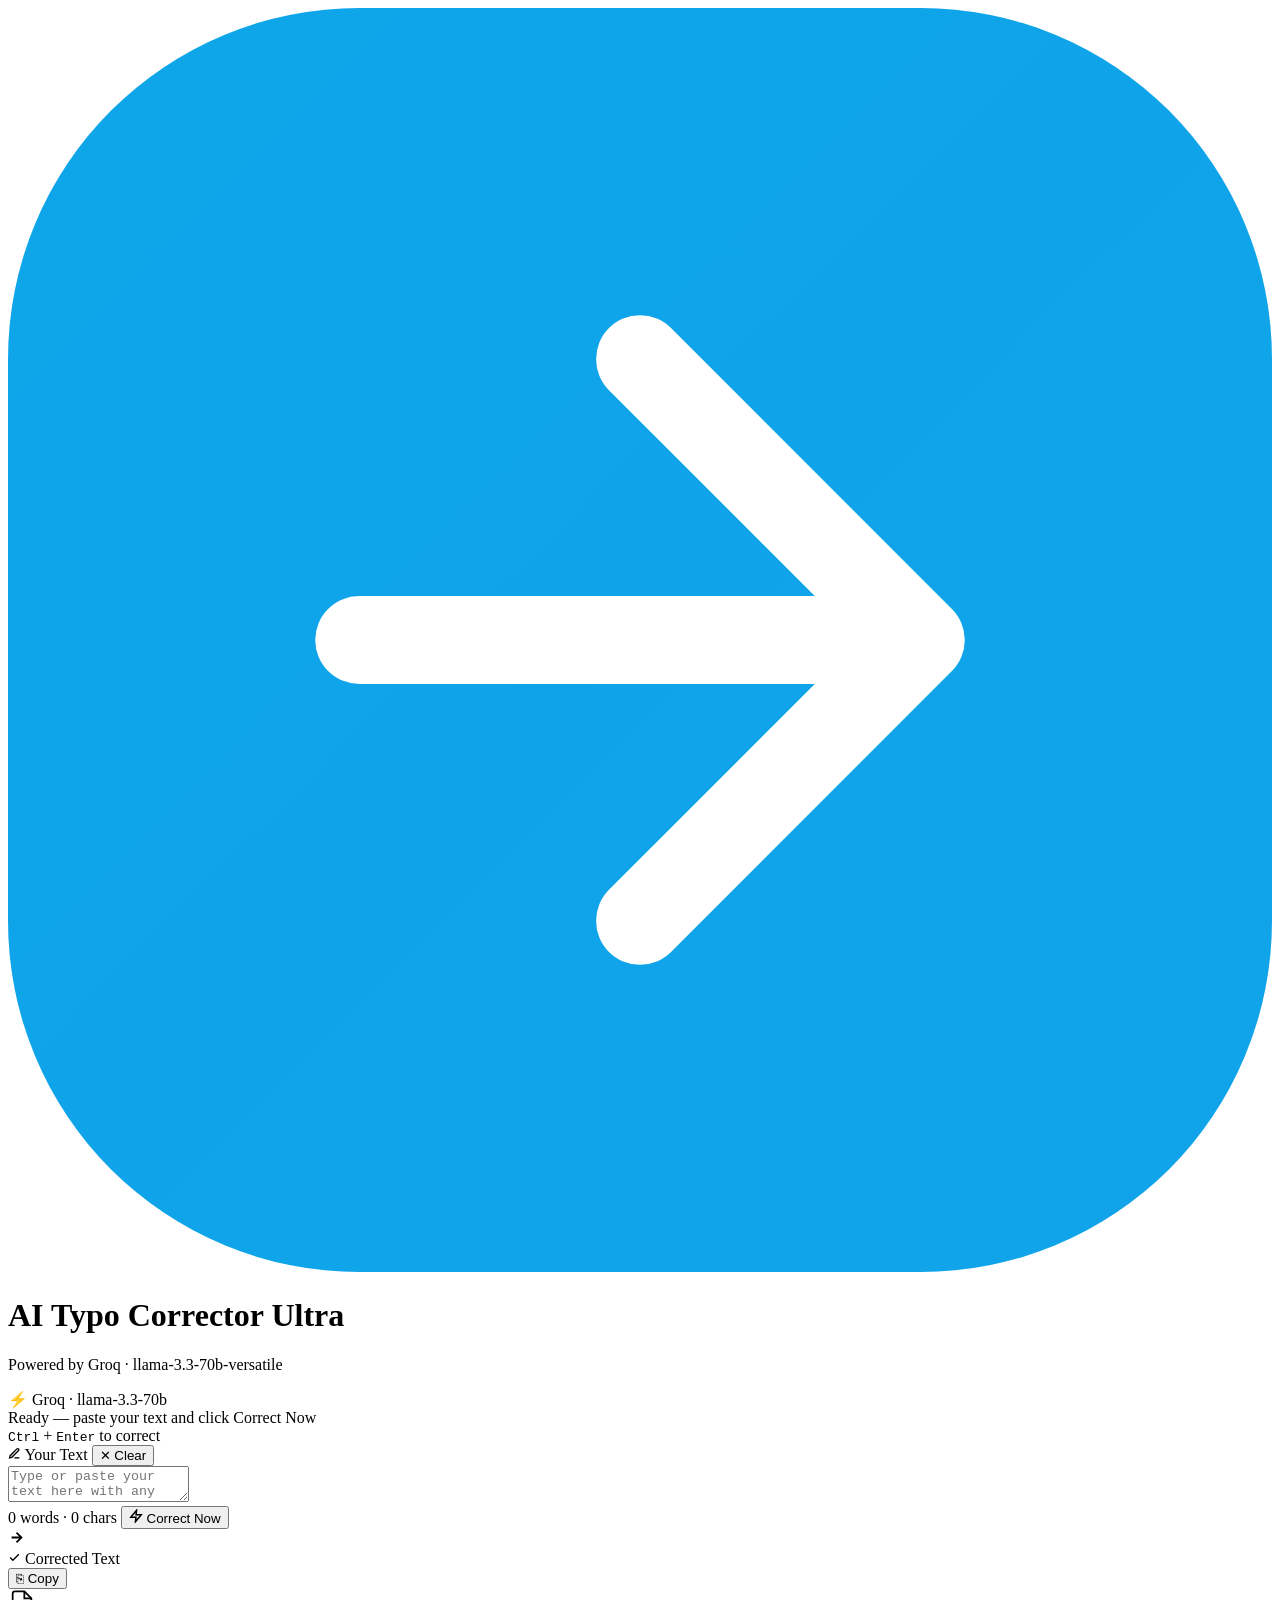
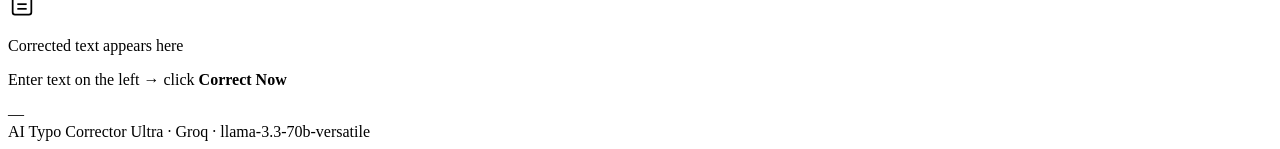
==== index.html @ 6c65062d "Add files via upload" ====
<!DOCTYPE html>
<html lang="en">
<head>
  <meta charset="UTF-8" />
  <meta name="viewport" content="width=device-width, initial-scale=1.0"/>
  <title>AI Typo Corrector Ultra</title>
  <link rel="preconnect" href="https://fonts.googleapis.com">
  <link rel="preconnect" href="https://fonts.gstatic.com" crossorigin>
  <link href="https://fonts.googleapis.com/css2?family=Outfit:wght@300;400;500;600;700;800&family=JetBrains+Mono:wght@400;500&display=swap" rel="stylesheet">
  <link rel="stylesheet" href="css/style.css" />
</head>
<body>

  <!-- BACKGROUND -->
  <div class="bg-wrap" aria-hidden="true">
    <div class="bg-orb orb-1"></div>
    <div class="bg-orb orb-2"></div>
    <div class="bg-orb orb-3"></div>
    <div class="bg-grid"></div>
  </div>

  <div class="app">

    <!-- ── HEADER ─────────────────────────────── -->
    <header class="topbar">
      <div class="topbar-brand">
        <div class="brand-icon">
          <svg viewBox="0 0 36 36" fill="none" xmlns="http://www.w3.org/2000/svg">
            <rect width="36" height="36" rx="10" fill="url(#bg)"/>
            <path d="M10 18h16M18 10l8 8-8 8" stroke="#fff" stroke-width="2.5" stroke-linecap="round" stroke-linejoin="round"/>
            <defs>
              <linearGradient id="bg" x1="0" y1="0" x2="36" y2="36">
                <stop stop-color="#0ea5e9"/><stop offset="1" stop-color="#6366f1"/>
              </linearGradient>
            </defs>
          </svg>
        </div>
        <div>
          <h1 class="brand-name">AI Typo Corrector <span class="brand-ultra">Ultra</span></h1>
          <p class="brand-sub">Powered by Groq · llama-3.3-70b-versatile</p>
        </div>
      </div>
      <div class="topbar-right">
        <div class="model-chip">
          <span class="chip-dot"></span>
          ⚡ Groq · llama-3.3-70b
        </div>
      </div>
    </header>

    <!-- ── STATUS BAR ─────────────────────────── -->
    <div class="statusbar">
      <div class="status-left">
        <span class="status-dot" id="statusDot"></span>
        <span class="status-text" id="statusText">Ready — paste your text and click Correct Now</span>
      </div>
      <div class="status-right">
        <kbd>Ctrl</kbd> + <kbd>Enter</kbd> to correct
      </div>
    </div>

    <!-- ── EDITOR ──────────────────────────────── -->
    <main class="editor-area">

      <!-- INPUT -->
      <section class="panel input-panel">
        <div class="panel-header">
          <span class="panel-label">
            <svg width="13" height="13" viewBox="0 0 24 24" fill="none" stroke="currentColor" stroke-width="2.5"><path d="M12 20h9"/><path d="M16.5 3.5a2.121 2.121 0 013 3L7 19l-4 1 1-4L16.5 3.5z"/></svg>
            Your Text
          </span>
          <button class="ghost-btn" id="clearBtn">✕ Clear</button>
        </div>
        <div class="panel-body">
          <textarea
            id="inputText"
            class="editor-textarea"
            placeholder="Type or paste your text here with any mistakes...&#10;&#10;"
            spellcheck="false"
          ></textarea>
        </div>
        <div class="panel-footer">
          <span class="meta-info" id="inputMeta">0 words · 0 chars</span>
          <button class="correct-btn" id="correctBtn">
            <svg width="14" height="14" viewBox="0 0 24 24" fill="none" stroke="currentColor" stroke-width="2.5"><path d="M13 2L3 14h9l-1 8 10-12h-9l1-8z"/></svg>
            Correct Now
          </button>
        </div>
      </section>

      <!-- ARROW -->
      <div class="arrow-col">
        <div class="arrow-ring" id="arrowRing">
          <svg id="arrowSvg" width="17" height="17" viewBox="0 0 24 24" fill="none" stroke="currentColor" stroke-width="2.5"><path d="M5 12h14M12 5l7 7-7 7"/></svg>
        </div>
      </div>

      <!-- OUTPUT -->
      <section class="panel output-panel">
        <div class="panel-header">
          <span class="panel-label">
            <svg width="13" height="13" viewBox="0 0 24 24" fill="none" stroke="currentColor" stroke-width="2.5"><polyline points="20 6 9 17 4 12"/></svg>
            Corrected Text
          </span>
          <div class="panel-header-right">
            <span class="badge" id="badge" style="display:none"></span>
            <button class="ghost-btn" id="copyBtn">⎘ Copy</button>
          </div>
        </div>
        <div class="panel-body">
          <div class="output-box" id="outputBox">
            <div class="empty-state">
              <div class="empty-icon">
                <svg width="28" height="28" viewBox="0 0 24 24" fill="none" stroke="currentColor" stroke-width="1.5"><path d="M14 2H6a2 2 0 00-2 2v16a2 2 0 002 2h12a2 2 0 002-2V8z"/><polyline points="14 2 14 8 20 8"/><line x1="16" y1="13" x2="8" y2="13"/><line x1="16" y1="17" x2="8" y2="17"/></svg>
              </div>
              <p class="empty-title">Corrected text appears here</p>
              <p class="empty-hint">Enter text on the left → click <strong>Correct Now</strong></p>
            </div>
          </div>
        </div>
        <div class="panel-footer">
          <span class="meta-info" id="outputMeta">—</span>
        </div>
      </section>

    </main>

    <!-- ── ERROR ───────────────────────────────── -->
    <div class="error-bar" id="errorBar" style="display:none">
      <svg width="15" height="15" viewBox="0 0 24 24" fill="none" stroke="currentColor" stroke-width="2"><circle cx="12" cy="12" r="10"/><line x1="12" y1="8" x2="12" y2="12"/><line x1="12" y1="16" x2="12.01" y2="16"/></svg>
      <span id="errorMsg"></span>
      <button class="err-close" id="errClose">✕</button>
    </div>

    <!-- ── CHANGES ─────────────────────────────── -->
    <section class="changes-section" id="changesSection" style="display:none">
      <div class="changes-header">
        <div class="changes-title">
          <svg width="14" height="14" viewBox="0 0 24 24" fill="none" stroke="currentColor" stroke-width="2"><polyline points="9 11 12 14 22 4"/><path d="M21 12v7a2 2 0 01-2 2H5a2 2 0 01-2-2V5a2 2 0 012-2h11"/></svg>
          What Was Fixed
        </div>
        <span class="changes-count" id="changesCount"></span>
      </div>
      <div class="changes-summary" id="changesSummary"></div>
      <div class="changes-grid" id="changesGrid"></div>
    </section>

    <!-- ── FOOTER ──────────────────────────────── -->
    <footer class="app-footer">
      <span>AI Typo Corrector Ultra</span>
      <span class="fdot">·</span>
      <span>Groq · llama-3.3-70b-versatile</span>
    </footer>

  </div>

  <!-- LOADER -->
  <div class="loader-overlay" id="loaderOverlay" style="display:none">
    <div class="loader-card">
      <div class="loader-ring">
        <svg viewBox="0 0 50 50">
          <circle cx="25" cy="25" r="20" fill="none" stroke="url(#lg)" stroke-width="4"
            stroke-linecap="round" stroke-dasharray="100 26"/>
          <defs>
            <linearGradient id="lg" x1="0%" y1="0%" x2="100%" y2="0%">
              <stop offset="0%" stop-color="#0ea5e9"/>
              <stop offset="100%" stop-color="#6366f1"/>
            </linearGradient>
          </defs>
        </svg>
      </div>
      <p class="loader-msg" id="loaderMsg">Analyzing your text...</p>
      <div class="loader-bar"><div class="loader-fill"></div></div>
    </div>
  </div>

  <script src="js/app.js"></script>
</body>
</html>
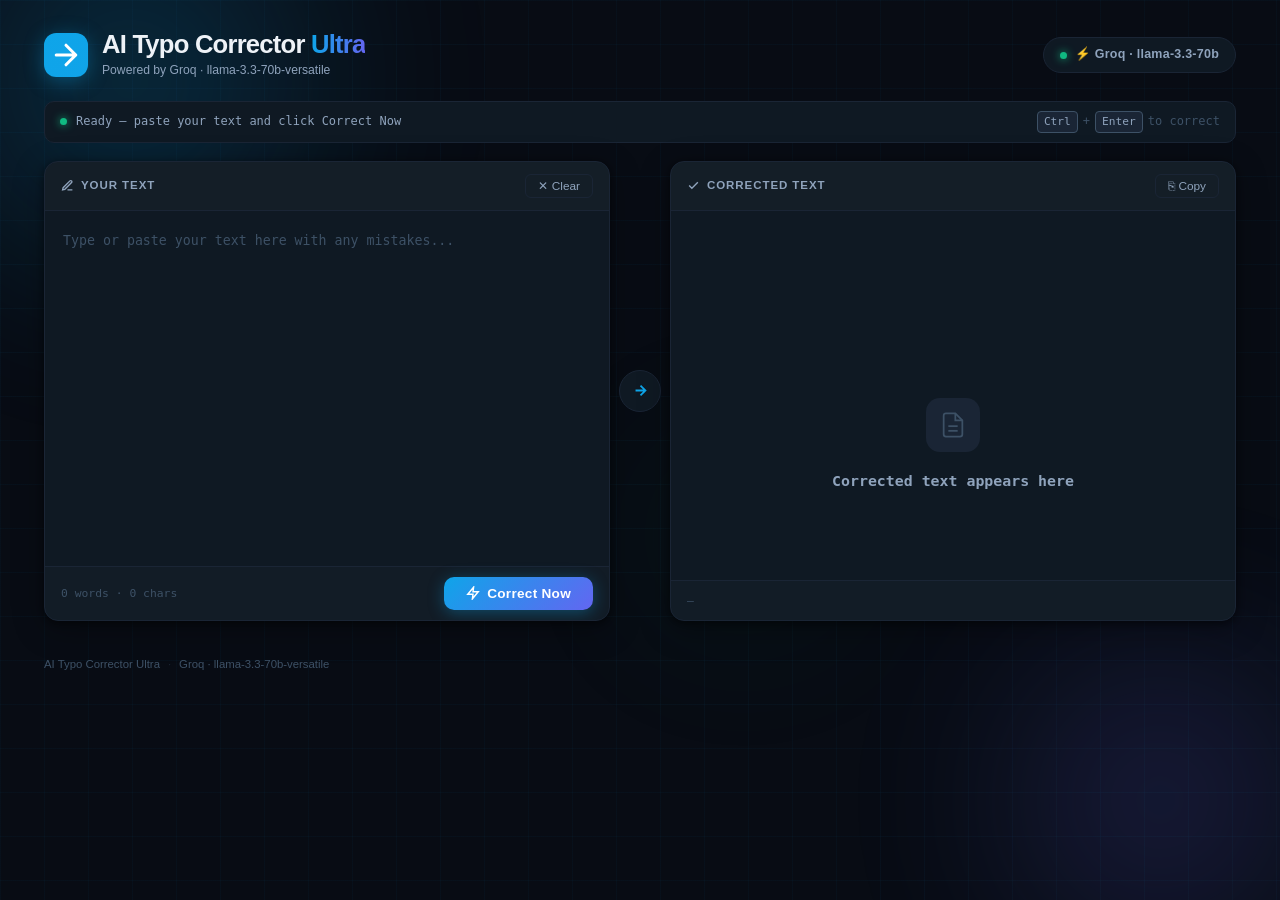
==== commit 814ee4e9: "Update index.html" ====
--- a/index.html
+++ b/index.html
@@ -115,7 +115,7 @@
                 <svg width="28" height="28" viewBox="0 0 24 24" fill="none" stroke="currentColor" stroke-width="1.5"><path d="M14 2H6a2 2 0 00-2 2v16a2 2 0 002 2h12a2 2 0 002-2V8z"/><polyline points="14 2 14 8 20 8"/><line x1="16" y1="13" x2="8" y2="13"/><line x1="16" y1="17" x2="8" y2="17"/></svg>
               </div>
               <p class="empty-title">Corrected text appears here</p>
-              <p class="empty-hint">Enter text on the left → click <strong>Correct Now</strong></p>
+          
             </div>
           </div>
         </div>
--- a/css/style.css
+++ b/css/style.css
@@ -0,0 +1,459 @@
+/* ═══════════════════════════════════════════════════════
+   AI TYPO CORRECTOR ULTRA  ·  css/style.css
+   Professional Dark Theme  ·  Teal + Indigo
+═══════════════════════════════════════════════════════ */
+
+/* ── TOKENS ──────────────────────────────────────────── */
+:root {
+  --bg:           #080c14;
+  --surface:      #0d1117;
+  --panel:        #0f1923;
+  --panel-b:      #1a2535;
+  --panel-hover:  #162030;
+  --input-bg:     #0a1220;
+
+  --teal:         #0ea5e9;
+  --teal-10:      rgba(14,165,233,0.10);
+  --teal-20:      rgba(14,165,233,0.20);
+  --teal-glow:    rgba(14,165,233,0.30);
+  --indigo:       #6366f1;
+  --indigo-10:    rgba(99,102,241,0.10);
+  --emerald:      #10b981;
+  --rose:         #f43f5e;
+  --amber:        #f59e0b;
+
+  --t1:           #eef2f7;
+  --t2:           #8fa3bc;
+  --t3:           #3d5166;
+
+  --r-sm:  6px;
+  --r-md:  10px;
+  --r-lg:  14px;
+  --r-xl:  20px;
+
+  --shadow: 0 2px 8px rgba(0,0,0,0.5), 0 8px 32px rgba(0,0,0,0.3);
+  --ease:   cubic-bezier(0.4,0,0.2,1);
+
+  --font:  'Outfit', sans-serif;
+  --mono:  'JetBrains Mono', monospace;
+}
+
+/* ── RESET ───────────────────────────────────────────── */
+*, *::before, *::after { box-sizing: border-box; margin: 0; padding: 0; }
+html { scroll-behavior: smooth; }
+body {
+  font-family: var(--font);
+  background: var(--bg);
+  color: var(--t1);
+  font-size: 14px;
+  line-height: 1.6;
+  min-height: 100vh;
+  overflow-x: hidden;
+  -webkit-font-smoothing: antialiased;
+}
+a { color: var(--teal); text-decoration: none; }
+a:hover { text-decoration: underline; }
+button { cursor: pointer; font-family: var(--font); }
+
+/* ── BACKGROUND ──────────────────────────────────────── */
+.bg-wrap {
+  position: fixed; inset: 0;
+  z-index: 0; pointer-events: none; overflow: hidden;
+}
+.bg-orb {
+  position: absolute; border-radius: 50%;
+  filter: blur(90px); opacity: 0.28;
+  animation: float 14s ease-in-out infinite alternate;
+}
+.orb-1 { width:520px;height:520px; background:radial-gradient(circle,#0ea5e9,transparent 70%); top:-180px;left:-130px; animation-duration:16s; }
+.orb-2 { width:400px;height:400px; background:radial-gradient(circle,#6366f1,transparent 70%); bottom:-100px;right:-80px; animation-duration:11s;animation-delay:-5s; }
+.orb-3 { width:260px;height:260px; background:radial-gradient(circle,#10b981,transparent 70%); top:45%;left:48%; opacity:0.12; animation-duration:20s; }
+@keyframes float { from{transform:translateY(0) scale(1)} to{transform:translateY(28px) scale(1.07)} }
+.bg-grid {
+  position:absolute; inset:0;
+  background-image:
+    linear-gradient(rgba(14,165,233,0.035) 1px, transparent 1px),
+    linear-gradient(90deg, rgba(14,165,233,0.035) 1px, transparent 1px);
+  background-size:44px 44px;
+}
+
+/* ── APP SHELL ───────────────────────────────────────── */
+.app {
+  position: relative; z-index: 1;
+  max-width: 1240px;
+  margin: 0 auto;
+  padding: 0 24px 64px;
+  display: flex; flex-direction: column; gap: 0;
+}
+
+/* ── TOPBAR ──────────────────────────────────────────── */
+.topbar {
+  display: flex; align-items: center; justify-content: space-between;
+  padding: 30px 0 20px; gap: 16px; flex-wrap: wrap;
+}
+.topbar-brand { display:flex; align-items:center; gap:14px; }
+.brand-icon {
+  width:44px; height:44px; border-radius:13px; flex-shrink:0;
+  box-shadow: 0 4px 20px rgba(14,165,233,0.35);
+}
+.brand-icon svg { display:block; width:100%; height:100%; }
+.brand-name {
+  font-size: clamp(1.25rem,2.5vw,1.6rem);
+  font-weight: 800;
+  letter-spacing: -0.03em;
+  line-height: 1.1;
+  color: var(--t1);
+}
+.brand-ultra {
+  background: linear-gradient(90deg, var(--teal), var(--indigo));
+  -webkit-background-clip: text;
+  -webkit-text-fill-color: transparent;
+  background-clip: text;
+}
+.brand-sub { font-size:0.76rem; color:var(--t2); margin-top:3px; }
+
+/* MODEL CHIP */
+.model-chip {
+  display:flex; align-items:center; gap:8px;
+  padding: 7px 16px;
+  background: var(--panel);
+  border: 1px solid var(--panel-b);
+  border-radius: 99px;
+  font-size: 0.78rem; font-weight: 600; color: var(--t2);
+  letter-spacing: 0.02em;
+}
+.chip-dot {
+  width:7px; height:7px; border-radius:50%;
+  background: var(--emerald);
+  box-shadow: 0 0 8px var(--emerald);
+  animation: blink 2.5s ease-in-out infinite;
+}
+@keyframes blink { 0%,100%{opacity:1} 50%{opacity:0.35} }
+
+/* ── STATUS BAR ──────────────────────────────────────── */
+.statusbar {
+  display:flex; align-items:center; justify-content:space-between;
+  padding: 9px 15px;
+  background: var(--panel);
+  border: 1px solid var(--panel-b);
+  border-radius: var(--r-md);
+  margin-bottom: 18px;
+  font-size: 0.75rem; color: var(--t2);
+  font-family: var(--mono);
+}
+.status-left  { display:flex; align-items:center; gap:9px; }
+.status-right { display:flex; align-items:center; gap:5px; color:var(--t3); }
+.status-dot {
+  width:7px; height:7px; border-radius:50%;
+  background: var(--emerald);
+  box-shadow: 0 0 8px var(--emerald);
+  flex-shrink:0;
+  transition: background 0.3s, box-shadow 0.3s;
+}
+.status-dot.busy   { background:var(--amber); box-shadow:0 0 8px var(--amber); }
+.status-dot.error  { background:var(--rose);  box-shadow:0 0 8px var(--rose);  }
+.statusbar kbd {
+  background: var(--panel-b);
+  border: 1px solid var(--t3);
+  border-radius: 4px;
+  padding: 1px 6px;
+  font-family: var(--mono); font-size:0.7rem;
+  color: var(--t2);
+}
+
+/* ── EDITOR AREA ─────────────────────────────────────── */
+.editor-area {
+  display: grid;
+  grid-template-columns: 1fr 60px 1fr;
+  min-height: 460px;
+  align-items: stretch;
+  margin-bottom: 14px;
+}
+
+/* ── PANEL ───────────────────────────────────────────── */
+.panel {
+  background: var(--panel);
+  border: 1px solid var(--panel-b);
+  border-radius: var(--r-lg);
+  display: flex; flex-direction: column;
+  overflow: hidden;
+  box-shadow: var(--shadow);
+  transition: border-color 0.25s var(--ease);
+}
+.panel:focus-within { border-color: rgba(14,165,233,0.4); }
+
+.panel-header {
+  display:flex; align-items:center; justify-content:space-between;
+  padding: 12px 16px;
+  border-bottom: 1px solid var(--panel-b);
+  background: rgba(255,255,255,0.018);
+  flex-shrink: 0;
+}
+.panel-label {
+  display:flex; align-items:center; gap:7px;
+  font-size:0.72rem; font-weight:700; color:var(--t2);
+  text-transform:uppercase; letter-spacing:0.08em;
+}
+.panel-header-right { display:flex; align-items:center; gap:10px; }
+.panel-body  { flex:1; display:flex; flex-direction:column; overflow:hidden; }
+.panel-footer {
+  display:flex; align-items:center; justify-content:space-between;
+  padding: 10px 16px;
+  border-top: 1px solid var(--panel-b);
+  background: rgba(255,255,255,0.012);
+  flex-shrink: 0;
+}
+
+/* TEXTAREA */
+.editor-textarea {
+  flex:1; width:100%;
+  background: transparent; border:none; outline:none;
+  color:var(--t1);
+  font-family: var(--mono); font-size:0.87rem; line-height:1.85;
+  padding: 18px 18px;
+  resize: none;
+  caret-color: var(--teal);
+}
+.editor-textarea::placeholder { color:var(--t3); font-size:0.83rem; }
+
+/* OUTPUT */
+.output-box {
+  flex:1;
+  padding: 18px;
+  font-family: var(--mono); font-size:0.87rem; line-height:1.85;
+  color:var(--t1);
+  overflow-y: auto;
+  white-space: pre-wrap;
+  word-break: break-word;
+}
+
+/* EMPTY STATE */
+.empty-state {
+  display:flex; flex-direction:column; align-items:center; justify-content:center;
+  height:100%; min-height:200px;
+  gap:10px; text-align:center; padding:40px;
+}
+.empty-icon {
+  width:54px; height:54px;
+  border-radius:14px;
+  background:var(--panel-b);
+  display:flex; align-items:center; justify-content:center;
+  color:var(--t3); margin-bottom:6px;
+}
+.empty-title { font-size:0.93rem; font-weight:600; color:var(--t2); }
+.empty-hint  { font-size:0.77rem; color:var(--t3); }
+.empty-hint strong { color:var(--t2); }
+
+/* META */
+.meta-info { font-size:0.71rem; color:var(--t3); font-family:var(--mono); }
+
+/* ── BUTTONS ─────────────────────────────────────────── */
+.correct-btn {
+  display:flex; align-items:center; gap:7px;
+  padding: 9px 22px;
+  border:none; border-radius:var(--r-md);
+  background: linear-gradient(135deg, var(--teal) 0%, var(--indigo) 100%);
+  color:#fff;
+  font-family:var(--font); font-size:0.85rem; font-weight:700;
+  letter-spacing:0.02em;
+  box-shadow: 0 3px 16px rgba(14,165,233,0.35);
+  transition: opacity 0.2s, transform 0.15s, box-shadow 0.2s;
+}
+.correct-btn:hover  { opacity:0.91; transform:translateY(-1px); box-shadow:0 6px 24px rgba(14,165,233,0.5); }
+.correct-btn:active { transform:translateY(0); }
+.correct-btn:disabled { opacity:0.35; cursor:not-allowed; transform:none; }
+
+.ghost-btn {
+  background:transparent;
+  border:1px solid var(--panel-b);
+  border-radius:var(--r-sm);
+  color:var(--t2); font-size:0.74rem;
+  padding:4px 12px;
+  transition: all 0.2s;
+}
+.ghost-btn:hover { border-color:var(--teal); color:var(--teal); background:var(--teal-10); }
+
+/* BADGE */
+.badge {
+  font-size:0.69rem; font-weight:700;
+  padding:3px 10px; border-radius:99px;
+  background: linear-gradient(90deg, var(--teal), var(--indigo));
+  color:#fff; letter-spacing:0.04em;
+}
+
+/* ── ARROW COLUMN ────────────────────────────────────── */
+.arrow-col {
+  display:flex; align-items:center; justify-content:center;
+}
+.arrow-ring {
+  width:42px; height:42px; border-radius:50%;
+  background: var(--panel);
+  border: 1px solid var(--panel-b);
+  display:flex; align-items:center; justify-content:center;
+  color:var(--teal);
+  transition: all 0.25s;
+}
+.arrow-ring.spinning {
+  border-color: var(--teal);
+  background: var(--teal-10);
+  animation: spin 0.85s linear infinite;
+}
+@keyframes spin { to { transform:rotate(360deg); } }
+
+/* ── ERROR BAR ───────────────────────────────────────── */
+.error-bar {
+  display:flex; align-items:center; gap:10px;
+  padding:12px 16px;
+  background:rgba(244,63,94,0.08);
+  border:1px solid rgba(244,63,94,0.28);
+  border-radius:var(--r-md);
+  color:#fb7185; font-size:0.82rem;
+  margin-bottom:14px;
+  animation: slideDown 0.25s ease;
+}
+.error-bar svg { flex-shrink:0; }
+.error-bar span { flex:1; }
+.err-close {
+  background:none; border:none;
+  color:#fb7185; font-size:0.9rem; opacity:0.7;
+  transition:opacity 0.2s; padding:0 4px;
+}
+.err-close:hover { opacity:1; }
+@keyframes slideDown { from{opacity:0;transform:translateY(-8px)} to{opacity:1;transform:translateY(0)} }
+
+/* ── CHANGES SECTION ─────────────────────────────────── */
+.changes-section {
+  background: var(--panel);
+  border: 1px solid var(--panel-b);
+  border-radius: var(--r-lg);
+  overflow: hidden;
+  box-shadow: var(--shadow);
+  margin-bottom: 16px;
+  animation: slideDown 0.3s ease;
+}
+.changes-header {
+  display:flex; align-items:center; justify-content:space-between;
+  padding:14px 18px;
+  border-bottom:1px solid var(--panel-b);
+  background: rgba(255,255,255,0.018);
+}
+.changes-title {
+  display:flex; align-items:center; gap:8px;
+  font-size:0.75rem; font-weight:700;
+  color:var(--t1); text-transform:uppercase; letter-spacing:0.07em;
+}
+.changes-count { font-size:0.73rem; color:var(--t2); font-family:var(--mono); }
+.changes-summary {
+  padding:11px 18px;
+  font-size:0.81rem; color:var(--t2);
+  border-bottom:1px solid var(--panel-b);
+  font-style:italic;
+}
+.changes-grid {
+  display:grid;
+  grid-template-columns: repeat(auto-fill, minmax(290px, 1fr));
+  gap:1px;
+  background:var(--panel-b);
+}
+.change-item {
+  background:var(--panel);
+  padding:12px 18px;
+  display:flex; align-items:center; gap:10px;
+  transition:background 0.2s;
+}
+.change-item:hover { background:var(--panel-hover); }
+.c-type {
+  font-size:0.62rem; font-weight:700; text-transform:uppercase;
+  letter-spacing:0.08em; padding:2px 8px; border-radius:4px;
+  flex-shrink:0; min-width:70px; text-align:center;
+}
+.c-type.typo        { background:rgba(244,63,94,0.13); color:#fb7185; }
+.c-type.grammar     { background:rgba(14,165,233,0.13); color:var(--teal); }
+.c-type.punctuation { background:rgba(245,158,11,0.13); color:var(--amber); }
+.c-type.style       { background:rgba(99,102,241,0.13); color:#818cf8; }
+.c-type.other       { background:rgba(143,163,188,0.10); color:var(--t2); }
+.c-wrong {
+  font-family:var(--mono); font-size:0.78rem;
+  color:#fb7185; text-decoration:line-through;
+  flex:1; min-width:0; overflow:hidden; text-overflow:ellipsis; white-space:nowrap;
+}
+.c-arrow { color:var(--t3); flex-shrink:0; }
+.c-right {
+  font-family:var(--mono); font-size:0.78rem; font-weight:600;
+  color:var(--emerald);
+  flex:1; min-width:0; overflow:hidden; text-overflow:ellipsis; white-space:nowrap;
+}
+
+/* ── FOOTER ──────────────────────────────────────────── */
+.app-footer {
+  padding:20px 0 8px;
+  font-size:0.71rem; color:var(--t3);
+  display:flex; align-items:center; gap:8px; flex-wrap:wrap;
+}
+.fdot { opacity:0.35; }
+
+/* ── LOADER ──────────────────────────────────────────── */
+.loader-overlay {
+  position:fixed; inset:0;
+  background:rgba(8,12,20,0.84);
+  backdrop-filter:blur(10px); -webkit-backdrop-filter:blur(10px);
+  z-index:900;
+  display:flex; align-items:center; justify-content:center;
+}
+.loader-card {
+  background:var(--panel);
+  border:1px solid var(--panel-b);
+  border-radius:var(--r-xl);
+  padding:44px 52px;
+  display:flex; flex-direction:column; align-items:center; gap:20px;
+  min-width:290px;
+  box-shadow:0 40px 100px rgba(0,0,0,0.65);
+  animation:popIn 0.3s cubic-bezier(0.34,1.56,0.64,1);
+}
+@keyframes popIn { from{opacity:0;transform:scale(0.86)} to{opacity:1;transform:scale(1)} }
+.loader-ring { width:54px; height:54px; animation:spin 0.85s linear infinite; }
+.loader-ring svg { width:100%; height:100%; }
+.loader-msg {
+  font-size:0.87rem; color:var(--t2); letter-spacing:0.04em;
+  animation:pulse 1.6s ease-in-out infinite;
+}
+@keyframes pulse { 0%,100%{opacity:1} 50%{opacity:0.35} }
+.loader-bar {
+  width:170px; height:3px;
+  background:var(--panel-b); border-radius:99px; overflow:hidden;
+}
+.loader-fill {
+  height:100%;
+  background:linear-gradient(90deg, var(--teal), var(--indigo));
+  border-radius:99px;
+  animation:barAnim 1.8s ease-in-out infinite;
+}
+@keyframes barAnim {
+  0%   { width:0%;  margin-left:0; }
+  50%  { width:65%; margin-left:0; }
+  100% { width:0%;  margin-left:100%; }
+}
+
+/* ── SCROLLBAR ───────────────────────────────────────── */
+::-webkit-scrollbar { width:5px; height:5px; }
+::-webkit-scrollbar-track { background:transparent; }
+::-webkit-scrollbar-thumb { background:var(--panel-b); border-radius:3px; }
+::-webkit-scrollbar-thumb:hover { background:var(--t3); }
+
+/* ── RESPONSIVE ──────────────────────────────────────── */
+@media (max-width: 760px) {
+  .app { padding:0 14px 40px; }
+  .topbar { padding:18px 0 14px; flex-direction:column; align-items:flex-start; }
+  .editor-area {
+    grid-template-columns:1fr;
+    grid-template-rows: auto auto auto;
+  }
+  .arrow-col { padding:10px 0; }
+  #arrowSvg { transform:rotate(90deg); }
+  .changes-grid { grid-template-columns:1fr; }
+  .statusbar .status-right { display:none; }
+}
+@media (max-width:480px) {
+  .brand-name { font-size:1.15rem; }
+  .loader-card { padding:32px 28px; }
+}
